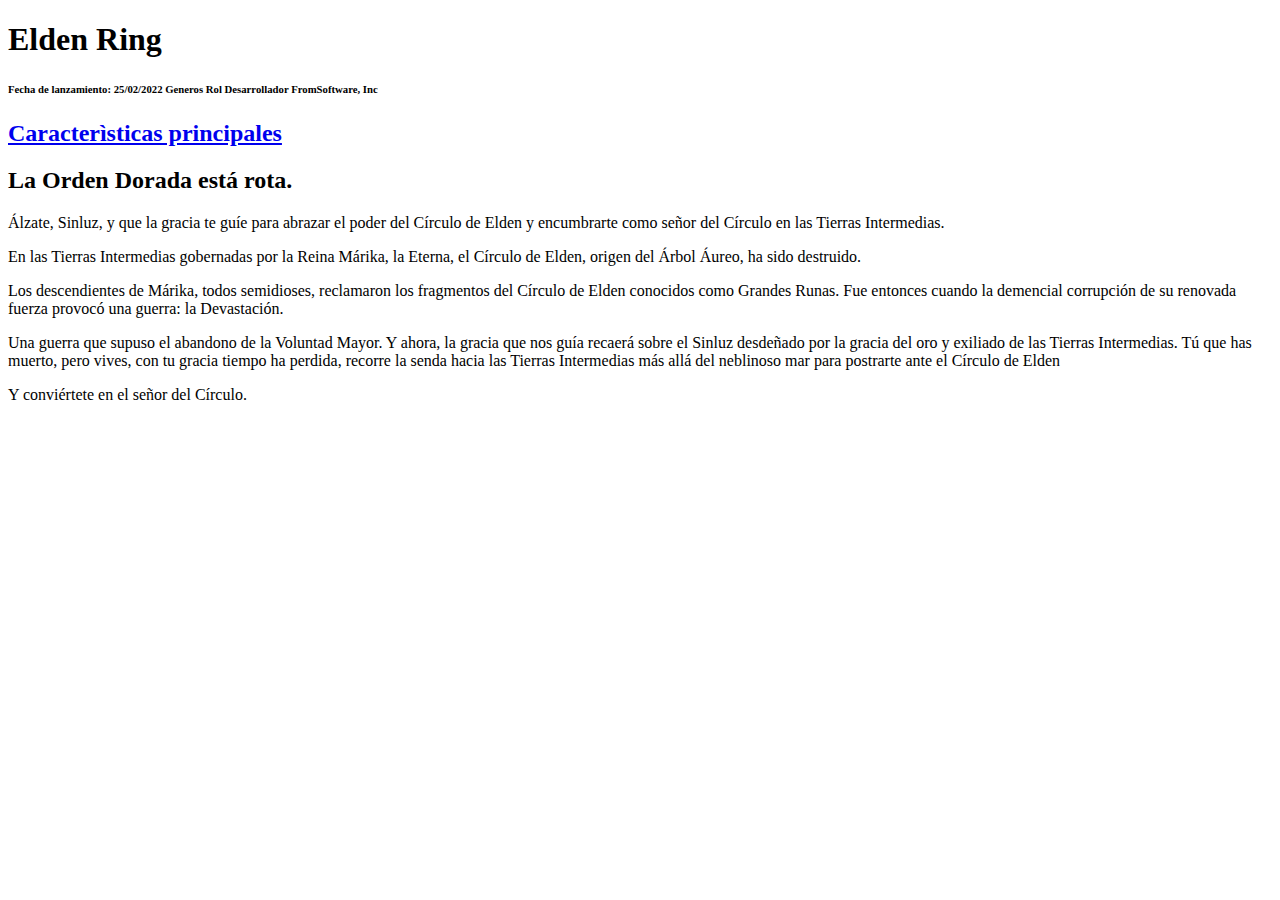
==== index.html @ 2dfcc708 "TExto" ====
<!DOCTYPE html PUBLIC "-//W3C//DTD XHTML 1.0 Strict//EN" "http://www.w3.org/TR/xhtml1/DTD/xhtml1-strict.dtd">
<html xmlns="http://www.w3.org/1999/xhtml" xml:lang="es" lang="es">

<head>
    <meta http-equiv="Content-Type" content="text/html; charset=UTF-8" />
    <title>Elden Ring</title>
    <link href="css/videojuego.css" rel="stylesheet" type="text/css"/>
</head>

<body>
    <!--Foto-->
    <h1>Elden Ring</h1>
    <h6>Fecha de lanzamiento: <span id="fecha">25/02/2022</span> Generos <span id="genero">Rol</span> Desarrollador <span id="desarrollador">FromSoftware, Inc</span></h6>
    <h2><a href="html/videojuego1.html">Caracterìsticas principales</a></h2><!--Aqui tendra un enlaze que te mandara a videojuego1 con la tematica de caracteristicas-->
    <h2 class="introduccion" id="titulo">La Orden Dorada está rota.</h2>
    <p class="introduccion">Álzate, Sinluz, y que la gracia te guíe para abrazar el poder del Círculo de Elden y encumbrarte como señor del Círculo en las Tierras Intermedias.</p>
    <p class="introduccion">En las Tierras Intermedias gobernadas por la Reina Márika, la Eterna, el Círculo de Elden, origen del Árbol Áureo, ha sido destruido.</p>
    <p class="introduccion">Los descendientes de Márika, todos semidioses, reclamaron los fragmentos del Círculo de Elden conocidos como Grandes Runas. Fue entonces cuando la demencial corrupción de su renovada fuerza provocó una guerra: la Devastación.</p>
    <p class="introduccion">Una guerra que supuso el abandono de la Voluntad Mayor. Y ahora, la gracia que nos guía recaerá sobre el Sinluz desdeñado por la gracia del oro y exiliado de las Tierras Intermedias. Tú que has muerto, pero vives, con tu gracia tiempo ha perdida, recorre la senda hacia las Tierras Intermedias más allá del neblinoso mar para postrarte ante el Círculo de Elden</p>
    <p id="final">Y conviértete en el señor del Círculo.</p>
    <!--Video trailer-->
    <!--imagenes con url-->
</body>

</html>
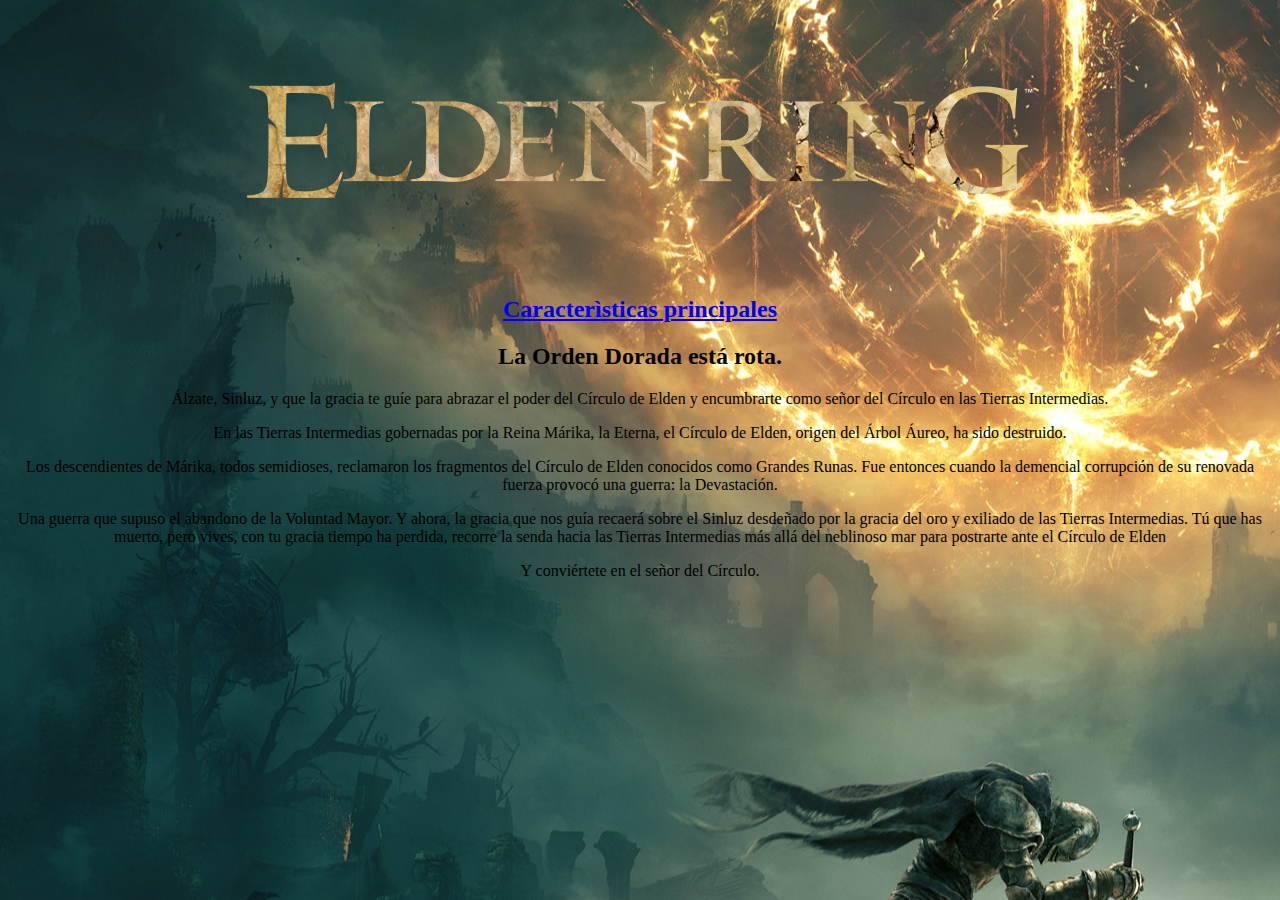
==== commit 47e6d815: "imagenes" ====
--- a/index.html
+++ b/index.html
@@ -5,13 +5,13 @@
     <meta http-equiv="Content-Type" content="text/html; charset=UTF-8" />
     <title>Elden Ring</title>
     <link href="css/videojuego.css" rel="stylesheet" type="text/css"/>
+    <link rel="icon" href="img/caballero.png" type="image/png" sizes="16x16">
 </head>
 
 <body>
-    <!--Foto-->
-    <h1>Elden Ring</h1>
-    <h6>Fecha de lanzamiento: <span id="fecha">25/02/2022</span> Generos <span id="genero">Rol</span> Desarrollador <span id="desarrollador">FromSoftware, Inc</span></h6>
-    <h2><a href="html/videojuego1.html">Caracterìsticas principales</a></h2><!--Aqui tendra un enlaze que te mandara a videojuego1 con la tematica de caracteristicas-->
+    <img src="img/eldenring_new.webp" alt="elden"/>
+    <!--Foto funciona de titulo-->
+    <h2 id="link"><a href="html/videojuego1.html">Caracterìsticas principales</a></h2><!--Aqui tendra un enlaze que te mandara a videojuego1 con la tematica de caracteristicas-->
     <h2 class="introduccion" id="titulo">La Orden Dorada está rota.</h2>
     <p class="introduccion">Álzate, Sinluz, y que la gracia te guíe para abrazar el poder del Círculo de Elden y encumbrarte como señor del Círculo en las Tierras Intermedias.</p>
     <p class="introduccion">En las Tierras Intermedias gobernadas por la Reina Márika, la Eterna, el Círculo de Elden, origen del Árbol Áureo, ha sido destruido.</p>
--- a/css/videojuego.css
+++ b/css/videojuego.css
@@ -0,0 +1,10 @@
+body {
+    background-image: url("../img/1186452.jpg");
+    background-color: #cccccc;
+    text-align: center;
+    display: inline-block;
+    margin: 5px;
+    background-position: center;
+    background-repeat: no-repeat;
+}
+ 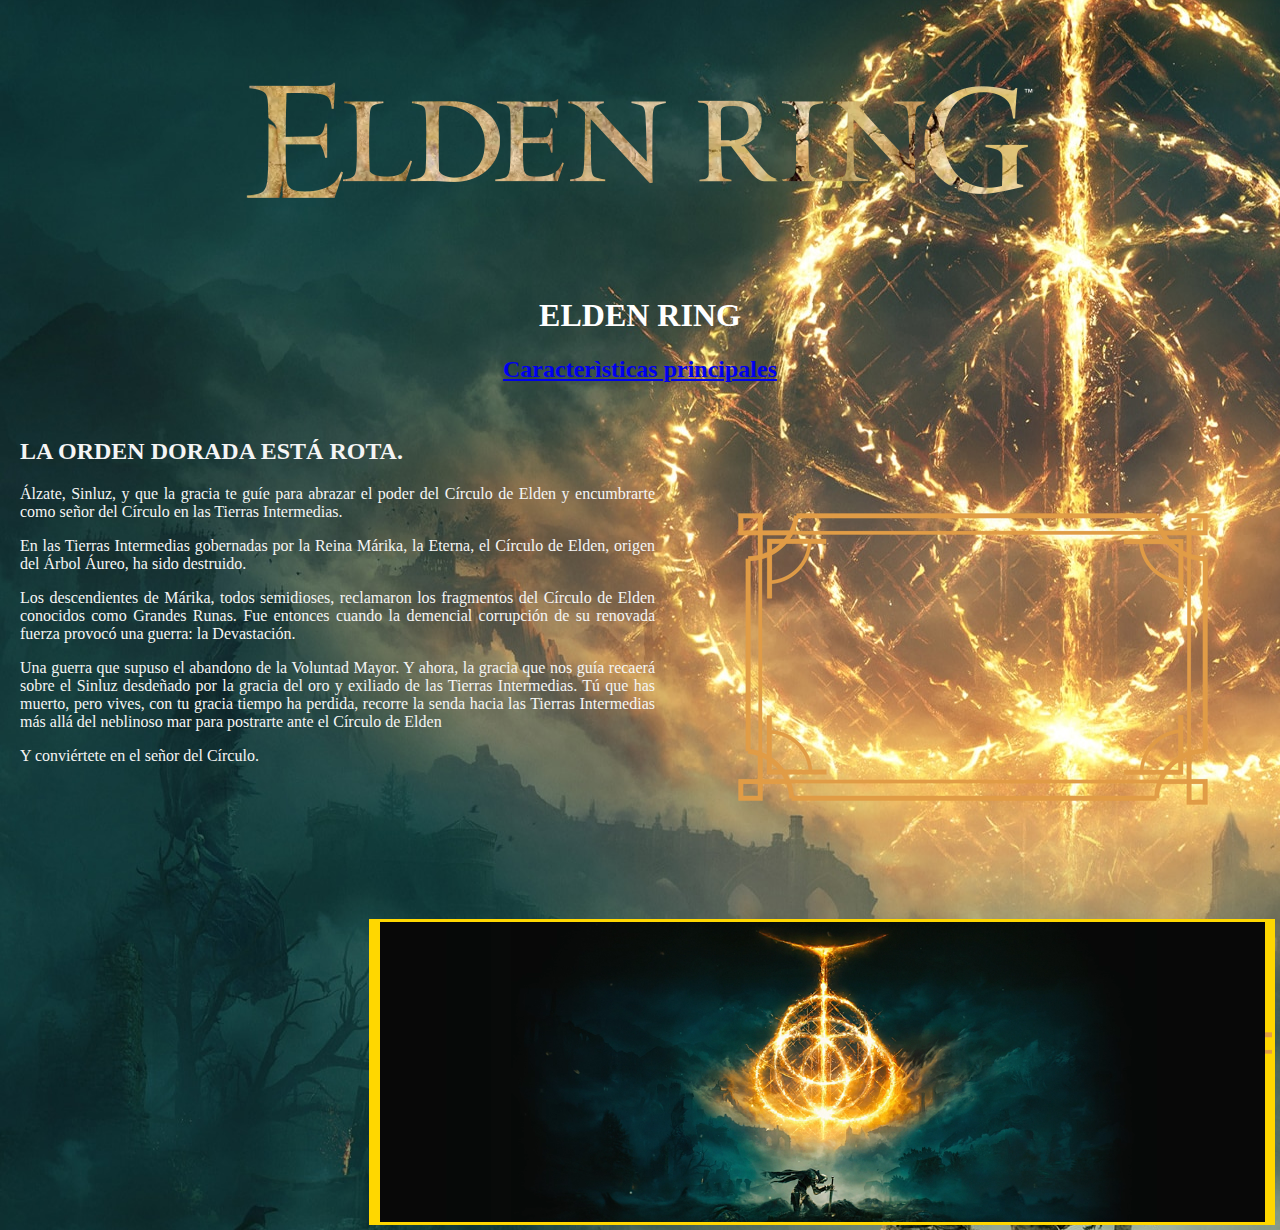
==== commit d5afebcd: "formato" ====
--- a/index.html
+++ b/index.html
@@ -4,20 +4,39 @@
 <head>
     <meta http-equiv="Content-Type" content="text/html; charset=UTF-8" />
     <title>Elden Ring</title>
-    <link href="css/videojuego.css" rel="stylesheet" type="text/css"/>
+    <link href="css/videojuego.css" rel="stylesheet" type="text/css" />
     <link rel="icon" href="img/caballero.png" type="image/png" sizes="16x16">
 </head>
 
 <body>
-    <img src="img/eldenring_new.webp" alt="elden"/>
+    <img src="img/eldenring_new.webp" alt="elden" />
+    <h1>Elden Ring</h1>
     <!--Foto funciona de titulo-->
-    <h2 id="link"><a href="html/videojuego1.html">Caracterìsticas principales</a></h2><!--Aqui tendra un enlaze que te mandara a videojuego1 con la tematica de caracteristicas-->
-    <h2 class="introduccion" id="titulo">La Orden Dorada está rota.</h2>
-    <p class="introduccion">Álzate, Sinluz, y que la gracia te guíe para abrazar el poder del Círculo de Elden y encumbrarte como señor del Círculo en las Tierras Intermedias.</p>
-    <p class="introduccion">En las Tierras Intermedias gobernadas por la Reina Márika, la Eterna, el Círculo de Elden, origen del Árbol Áureo, ha sido destruido.</p>
-    <p class="introduccion">Los descendientes de Márika, todos semidioses, reclamaron los fragmentos del Círculo de Elden conocidos como Grandes Runas. Fue entonces cuando la demencial corrupción de su renovada fuerza provocó una guerra: la Devastación.</p>
-    <p class="introduccion">Una guerra que supuso el abandono de la Voluntad Mayor. Y ahora, la gracia que nos guía recaerá sobre el Sinluz desdeñado por la gracia del oro y exiliado de las Tierras Intermedias. Tú que has muerto, pero vives, con tu gracia tiempo ha perdida, recorre la senda hacia las Tierras Intermedias más allá del neblinoso mar para postrarte ante el Círculo de Elden</p>
-    <p id="final">Y conviértete en el señor del Círculo.</p>
+
+    <h2 id="link"><a href="html/videojuego1.html">Caracterìsticas principales</a></h2>
+    <img src="img/marco.png" alt="elden" />
+    <!--Aqui tendra un enlaze que te mandara a videojuego1 con la tematica de caracteristicas-->
+    <div id="principal">
+        <h2 id="titulo">La Orden Dorada está rota.</h2>
+        <p>Álzate, Sinluz, y que la gracia te guíe para abrazar el poder del Círculo de Elden y
+            encumbrarte como señor del Círculo en las Tierras Intermedias.</p>
+        <p>En las Tierras Intermedias gobernadas por la Reina Márika, la Eterna, el Círculo de
+            Elden, origen del Árbol Áureo, ha sido destruido.</p>
+        <p>Los descendientes de Márika, todos semidioses, reclamaron los fragmentos del Círculo de
+            Elden conocidos como Grandes Runas. Fue entonces cuando la demencial corrupción de su renovada fuerza
+            provocó una guerra: la Devastación.</p>
+        <p>Una guerra que supuso el abandono de la Voluntad Mayor. Y ahora, la gracia que nos guía
+            recaerá sobre el Sinluz desdeñado por la gracia del oro y exiliado de las Tierras Intermedias. Tú que has
+            muerto, pero vives, con tu gracia tiempo ha perdida, recorre la senda hacia las Tierras Intermedias más allá
+            del neblinoso mar para postrarte ante el Círculo de Elden</p>
+        <p id="final">Y conviértete en el señor del Círculo.</p>
+    </div>
+    <video width="420" height="420" autoplay loop>
+        <source src="video/elden-ring-header-animated.webm" type="video/webm" />
+        <img src="img/Elden-Ring-1-1.jpg" alt="Video no soportado" />
+        Su navegador no soporta este formato de video.
+    </video>
+
     <!--Video trailer-->
     <!--imagenes con url-->
 </body>
--- a/css/videojuego.css
+++ b/css/videojuego.css
@@ -7,4 +7,38 @@
     background-position: center;
     background-repeat: no-repeat;
 }
- +
+h1 {
+    color: white;
+    text-transform: uppercase;
+}
+
+div {
+    text-align: justify;
+    float: left;
+    clear: left;
+    width: 50%;
+    margin: 15px;
+    color: whitesmoke;
+}
+
+#titulo {
+    text-transform: uppercase;
+}
+
+#final {
+    text-transform: none;
+}
+
+
+video {
+    background-image: url("../img/marco.png");
+    float: right;
+    clear: right;
+    width: 900px;
+    height: 300px;
+    background-color: gold;
+    border-color: gold;
+    border-style: solid;
+
+}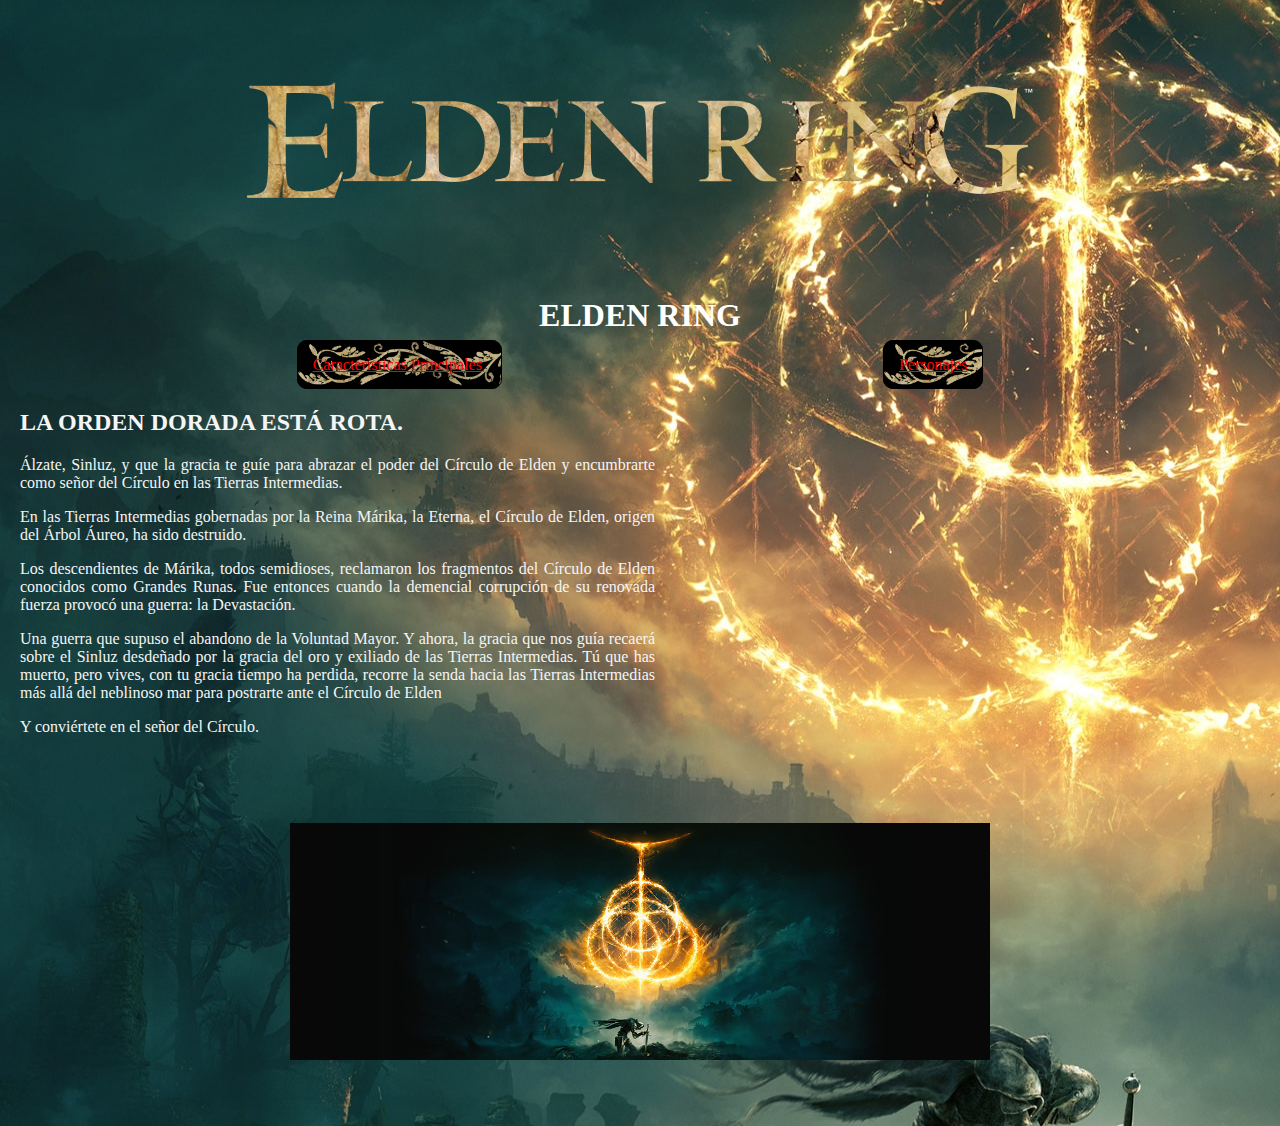
==== commit 4ad861be: "16:00" ====
--- a/index.html
+++ b/index.html
@@ -4,18 +4,26 @@
 <head>
     <meta http-equiv="Content-Type" content="text/html; charset=UTF-8" />
     <title>Elden Ring</title>
+    <!--CSS-->
     <link href="css/videojuego.css" rel="stylesheet" type="text/css" />
+    <!--Pone un icono en la paguina al lado de title-->
     <link rel="icon" href="img/caballero.png" type="image/png" sizes="16x16">
+    <!--Agrega una afuente de google font para las letras-->
+    <link rel="preconnect" href="https://fonts.googleapis.com">
+    <link rel="preconnect" href="https://fonts.gstatic.com" crossorigin>
+    <link href="https://fonts.googleapis.com/css2?family=Dancing+Script&display=swap" rel="stylesheet">
 </head>
 
 <body>
     <img src="img/eldenring_new.webp" alt="elden" />
     <h1>Elden Ring</h1>
-    <!--Foto funciona de titulo-->
-
-    <h2 id="link"><a href="html/videojuego1.html">Caracterìsticas principales</a></h2>
-    <img src="img/marco.png" alt="elden" />
-    <!--Aqui tendra un enlaze que te mandara a videojuego1 con la tematica de caracteristicas-->
+    <div class="enlace1">
+        <a href="html/videojuego1.html">Caracterìsticas Principales</a>
+    </div>
+    <div class="enlace2">
+        <a href="html/videojuego2.html">Personajes</a>
+    </div>
+    
     <div id="principal">
         <h2 id="titulo">La Orden Dorada está rota.</h2>
         <p>Álzate, Sinluz, y que la gracia te guíe para abrazar el poder del Círculo de Elden y
@@ -31,14 +39,9 @@
             del neblinoso mar para postrarte ante el Círculo de Elden</p>
         <p id="final">Y conviértete en el señor del Círculo.</p>
     </div>
-    <video width="420" height="420" autoplay loop>
+    <video autoplay loop>
         <source src="video/elden-ring-header-animated.webm" type="video/webm" />
-        <img src="img/Elden-Ring-1-1.jpg" alt="Video no soportado" />
-        Su navegador no soporta este formato de video.
     </video>
-
-    <!--Video trailer-->
-    <!--imagenes con url-->
 </body>
 
 </html>--- a/css/videojuego.css
+++ b/css/videojuego.css
@@ -1,44 +1,183 @@
 body {
+    color: whitesmoke;
     background-image: url("../img/1186452.jpg");
-    background-color: #cccccc;
+    background-color: black;
     text-align: center;
-    display: inline-block;
     margin: 5px;
     background-position: center;
     background-repeat: no-repeat;
 }
+#basico {
+    color: whitesmoke;
+    background-image: url("../img/basico2.jpg");
+    background-color: black;
+    text-align: center;
+    margin: 5px;
+    background-position: center;
+    background-repeat: repeat;
+}
+.Foto{
+    float: right;
+    clear: right;
+    text-align: right;
+    border: 5px red solid;
+    margin: 15px 15px;
+    height:335px;
+    width: 40%;
 
+}
+.vagante{
+text-align: justify;
+border: 5px red solid;
+text-align: justify;
+float: left;
+clear: left;
+width: 50%;
+height:335px;
+margin: 15px;
+}
+.Guerrero{
+    text-align: justify;
+    border: 5px red solid;
+    text-align: justify;
+    float: left;
+    clear: left;
+    width: 50%;
+    height:335px;
+    margin: 15px;
+}
+.Heroe{
+    text-align: justify;
+    border: 5px red solid;
+    text-align: justify;
+    float: left;
+    clear: left;
+    width: 50%;
+    height:335px;
+    margin: 15px;
+}
+.Samurai{
+    text-align: justify;
+    border: 5px red solid;
+    text-align: justify;
+    float: left;
+    clear: left;
+    width: 50%;
+    height:335px;
+    margin: 15px;
+}
+.Miserable{
+    text-align: justify;
+    border: 5px red solid;
+    text-align: justify;
+    float: left;
+    clear: left;
+    width: 50%;
+    height:335px;
+    margin: 15px;
+}
+.Profeta{
+    text-align: justify;
+    border: 5px red solid;
+    text-align: justify;
+    float: left;
+    clear: left;
+    width: 50%;
+    height:335px;
+    margin: 15px;
+}
+.Confesor{
+    text-align: justify;
+    border: 5px red solid;
+    text-align: justify;
+    float: left;
+    clear: left;
+    width: 50%;
+    height:335px;
+    margin: 15px;
+}
+.Astrologo{
+    text-align: justify;
+    border: 5px red solid;
+    text-align: justify;
+    float: left;
+    clear: left;
+    width: 50%;
+    height:335px;
+    margin: 15px;
+}
+.Bandido{
+    text-align: justify;
+    border: 5px red solid;
+    text-align: justify;
+    float: left;
+    clear: left;
+    width: 50%;
+    height:335px;
+    margin: 15px;
+}
+.Prisionero{
+    text-align: justify;
+    border: 5px red solid;
+    text-align: justify;
+    float: left;
+    clear: left;
+    width: 50%;
+    height:335px;
+    margin: 15px;
+}
 h1 {
     color: white;
     text-transform: uppercase;
 }
-
-div {
+a:link{
+    color: red;
+}
+a:visited{
+    color: brown;
+}
+a:hover{
+    color: gold;
+}
+a:active{
+    color: goldenrod;
+}
+.enlace1{
+    display: inline;
+    border: 1px black solid;
+    background-color: black;
+    background-image: url("../img/elden-ring-border-leaf.png");
+    background-size: cover;
+    border-radius: 10px;
+    padding: 15px;
+    margin: 15%;
+}
+.enlace2{
+    display: inline;
+    text-align: center;
+    border: 1px black solid;
+    background-color: black;
+    background-image: url("../img/elden-ring-border-leaf.png");
+    background-size: cover;
+    border-radius: 10px;
+    padding: 15px;
+    margin: 15%;
+}
+#principal {
     text-align: justify;
     float: left;
     clear: left;
     width: 50%;
     margin: 15px;
-    color: whitesmoke;
 }
-
 #titulo {
     text-transform: uppercase;
 }
-
 #final {
     text-transform: none;
 }
-
-
 video {
-    background-image: url("../img/marco.png");
-    float: right;
-    clear: right;
-    width: 900px;
-    height: 300px;
-    background-color: gold;
-    border-color: gold;
-    border-style: solid;
-
+    display: inline;
+    width: 700px;
+    height: 350px;
 }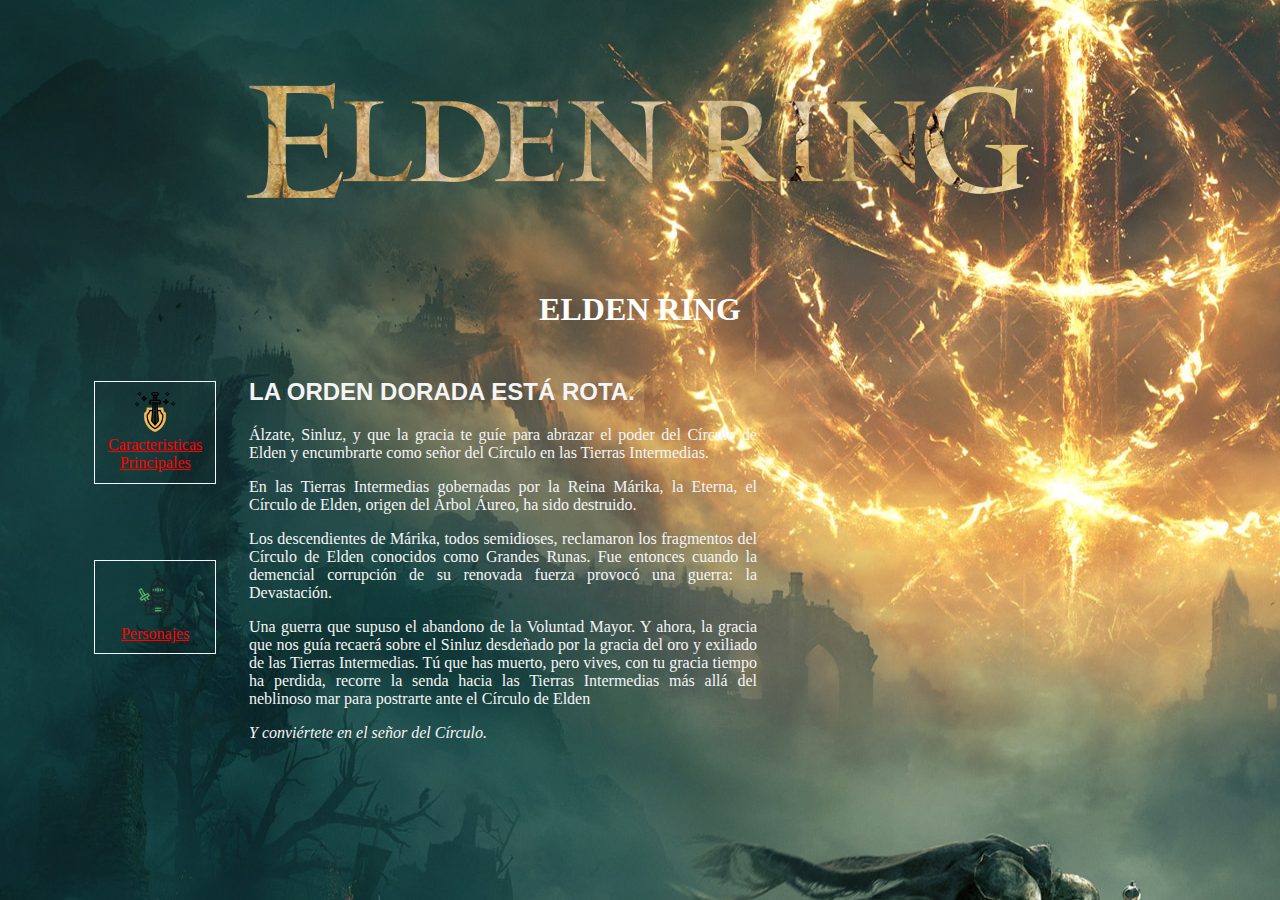
==== commit 903ddd3b: "22:22" ====
--- a/index.html
+++ b/index.html
@@ -7,25 +7,26 @@
     <!--CSS-->
     <link href="css/videojuego.css" rel="stylesheet" type="text/css" />
     <!--Pone un icono en la paguina al lado de title-->
-    <link rel="icon" href="img/caballero.png" type="image/png" sizes="16x16">
-    <!--Agrega una afuente de google font para las letras-->
-    <link rel="preconnect" href="https://fonts.googleapis.com">
-    <link rel="preconnect" href="https://fonts.gstatic.com" crossorigin>
-    <link href="https://fonts.googleapis.com/css2?family=Dancing+Script&display=swap" rel="stylesheet">
+    <link rel="icon" href="img/caballero3.png" type="image/png"/>
 </head>
 
 <body>
     <img src="img/eldenring_new.webp" alt="elden" />
     <h1>Elden Ring</h1>
-    <div class="enlace1">
-        <a href="html/videojuego1.html">Caracterìsticas Principales</a>
+    <div id="Caballero">
+        <div id="CaballeroC">
+            <a href="html/videojuego1.html"><img width="40" src="img/caballero2.png" alt="elden" /></a>
+            <a href="html/videojuego1.html">Caracteristicas Principales</a>
+        </div>
+    
+        <div id="CaballeroP">
+            <a href="html/videojuego2.html"><img width="50" src="img/caballero1.png" alt="elden" /></a>
+            <a href="html/videojuego2.html">Personajes</a>
+        </div>
     </div>
-    <div class="enlace2">
-        <a href="html/videojuego2.html">Personajes</a>
-    </div>
-    
-    <div id="principal">
-        <h2 id="titulo">La Orden Dorada está rota.</h2>
+
+    <div id="TextoIndex">
+        <h2 id="TituloIndex">La Orden Dorada está rota.</h2>
         <p>Álzate, Sinluz, y que la gracia te guíe para abrazar el poder del Círculo de Elden y
             encumbrarte como señor del Círculo en las Tierras Intermedias.</p>
         <p>En las Tierras Intermedias gobernadas por la Reina Márika, la Eterna, el Círculo de
@@ -37,11 +38,17 @@
             recaerá sobre el Sinluz desdeñado por la gracia del oro y exiliado de las Tierras Intermedias. Tú que has
             muerto, pero vives, con tu gracia tiempo ha perdida, recorre la senda hacia las Tierras Intermedias más allá
             del neblinoso mar para postrarte ante el Círculo de Elden</p>
-        <p id="final">Y conviértete en el señor del Círculo.</p>
+        <p id="FinalIndex">Y conviértete en el señor del Círculo.</p>
     </div>
-    <video autoplay loop>
+    <!-- <video id="VideoIndex" autoplay loop>
         <source src="video/elden-ring-header-animated.webm" type="video/webm" />
-    </video>
+    </video> -->
+  
+        <iframe src="https://www.youtube.com/embed/E3Huy2cdih0" title="YouTube video player" frameborder="0"
+        allow="accelerometer; autoplay; clipboard-write; encrypted-media; gyroscope; picture-in-picture"
+        allowfullscreen></iframe>
+
+
 </body>
 
 </html>--- a/css/videojuego.css
+++ b/css/videojuego.css
@@ -1,3 +1,4 @@
+/*Selectores Genericos*/
 body {
     color: whitesmoke;
     background-image: url("../img/1186452.jpg");
@@ -7,177 +8,134 @@
     background-position: center;
     background-repeat: no-repeat;
 }
-#basico {
+
+h1 {
+    color: white;
+    text-transform: uppercase;
+    margin: 15px;
+}
+
+/*Ids del Index*/
+#Caballero {
+    float: left;
+    margin:1% 5%;
+}
+#CaballeroC {
+    margin: 25%;
+    border:1px aliceblue solid;
+    padding: 10%;
+    width: 100px;
+
+}
+#CaballeroP{
+    margin:75% 25%;
+    border:1px aliceblue solid;
+    padding: 10%;
+    width: 100px;
+
+
+}
+#TituloIndex {
+    text-transform: uppercase;
+    font-family: 'Franklin Gothic Medium', 'Arial Narrow', Arial, sans-serif;
+}
+
+#TextoIndex {
+    text-align: justify;
+    float: left;
+    margin: 15px 15px;
+    height: 335px;
+    width: 40%;
+}
+
+#FinalIndex {
+    text-transform: none;
+    font-style: italic;
+}
+
+#VideoIndex {
+    display: inline;
+    width: 829px;
+    height: 350px;
+    border-color: red;
+}
+
+/*Clases de videojuego1*/
+.iz {
+    text-align: left;
+    float: left;
+    width: 50%;
+    height: 335px;
+    margin: 15px;
+}
+
+.TituloCaracteristicas {
+    background-color: peru;
+    font-family: 'Franklin Gothic Medium', 'Arial Narrow', Arial, sans-serif;
+    font-size: xx-large;
+    padding: 10px;
+}
+
+.VideoPg1 {
+    display: inline;
+    width: 829px;
+    height: 350px;
+    border-color: red;
+}
+
+.der {
+    text-align: right;
+    color: rgb(255, 255, 255);
+    float: right;
+    width: 50%;
+    height: 335px;
+    margin: 15px;
+}
+
+/*Clases de videojuego2*/
+#FondoPg2 {
     color: whitesmoke;
-    background-image: url("../img/basico2.jpg");
-    background-color: black;
+    background-image: url("../img/Fondo1440x900.jpg");
+    background-color: rgb(22, 22, 22);
     text-align: center;
     margin: 5px;
     background-position: center;
     background-repeat: repeat;
-}
-.Foto{
-    float: right;
-    clear: right;
-    text-align: right;
-    border: 5px red solid;
-    margin: 15px 15px;
-    height:335px;
-    width: 40%;
 
 }
-.vagante{
-text-align: justify;
-border: 5px red solid;
-text-align: justify;
-float: left;
-clear: left;
-width: 50%;
-height:335px;
-margin: 15px;
+
+.Foto {
+    float: left;
+    text-align: right;
+    padding-right: 30%;
+    margin-top: 15px;
+    height: 335px;
+    width: 400px;
+
 }
-.Guerrero{
+
+.Personaje {
     text-align: justify;
-    border: 5px red solid;
-    text-align: justify;
+    padding-left: 25%;
+    margin-top: 15px;
     float: left;
-    clear: left;
-    width: 50%;
-    height:335px;
-    margin: 15px;
+    width: 500px;
+    height: 335px;
 }
-.Heroe{
-    text-align: justify;
-    border: 5px red solid;
-    text-align: justify;
-    float: left;
-    clear: left;
-    width: 50%;
-    height:335px;
-    margin: 15px;
-}
-.Samurai{
-    text-align: justify;
-    border: 5px red solid;
-    text-align: justify;
-    float: left;
-    clear: left;
-    width: 50%;
-    height:335px;
-    margin: 15px;
-}
-.Miserable{
-    text-align: justify;
-    border: 5px red solid;
-    text-align: justify;
-    float: left;
-    clear: left;
-    width: 50%;
-    height:335px;
-    margin: 15px;
-}
-.Profeta{
-    text-align: justify;
-    border: 5px red solid;
-    text-align: justify;
-    float: left;
-    clear: left;
-    width: 50%;
-    height:335px;
-    margin: 15px;
-}
-.Confesor{
-    text-align: justify;
-    border: 5px red solid;
-    text-align: justify;
-    float: left;
-    clear: left;
-    width: 50%;
-    height:335px;
-    margin: 15px;
-}
-.Astrologo{
-    text-align: justify;
-    border: 5px red solid;
-    text-align: justify;
-    float: left;
-    clear: left;
-    width: 50%;
-    height:335px;
-    margin: 15px;
-}
-.Bandido{
-    text-align: justify;
-    border: 5px red solid;
-    text-align: justify;
-    float: left;
-    clear: left;
-    width: 50%;
-    height:335px;
-    margin: 15px;
-}
-.Prisionero{
-    text-align: justify;
-    border: 5px red solid;
-    text-align: justify;
-    float: left;
-    clear: left;
-    width: 50%;
-    height:335px;
-    margin: 15px;
-}
-h1 {
-    color: white;
-    text-transform: uppercase;
-}
-a:link{
+
+/*Links*/
+a:link {
     color: red;
 }
-a:visited{
-    color: brown;
+
+a:visited {
+    color: darkred;
 }
-a:hover{
-    color: gold;
+
+a:hover {
+    color: orange;
 }
-a:active{
-    color: goldenrod;
-}
-.enlace1{
-    display: inline;
-    border: 1px black solid;
-    background-color: black;
-    background-image: url("../img/elden-ring-border-leaf.png");
-    background-size: cover;
-    border-radius: 10px;
-    padding: 15px;
-    margin: 15%;
-}
-.enlace2{
-    display: inline;
-    text-align: center;
-    border: 1px black solid;
-    background-color: black;
-    background-image: url("../img/elden-ring-border-leaf.png");
-    background-size: cover;
-    border-radius: 10px;
-    padding: 15px;
-    margin: 15%;
-}
-#principal {
-    text-align: justify;
-    float: left;
-    clear: left;
-    width: 50%;
-    margin: 15px;
-}
-#titulo {
-    text-transform: uppercase;
-}
-#final {
-    text-transform: none;
-}
-video {
-    display: inline;
-    width: 700px;
-    height: 350px;
+
+a:active {
+    color: violet;
 }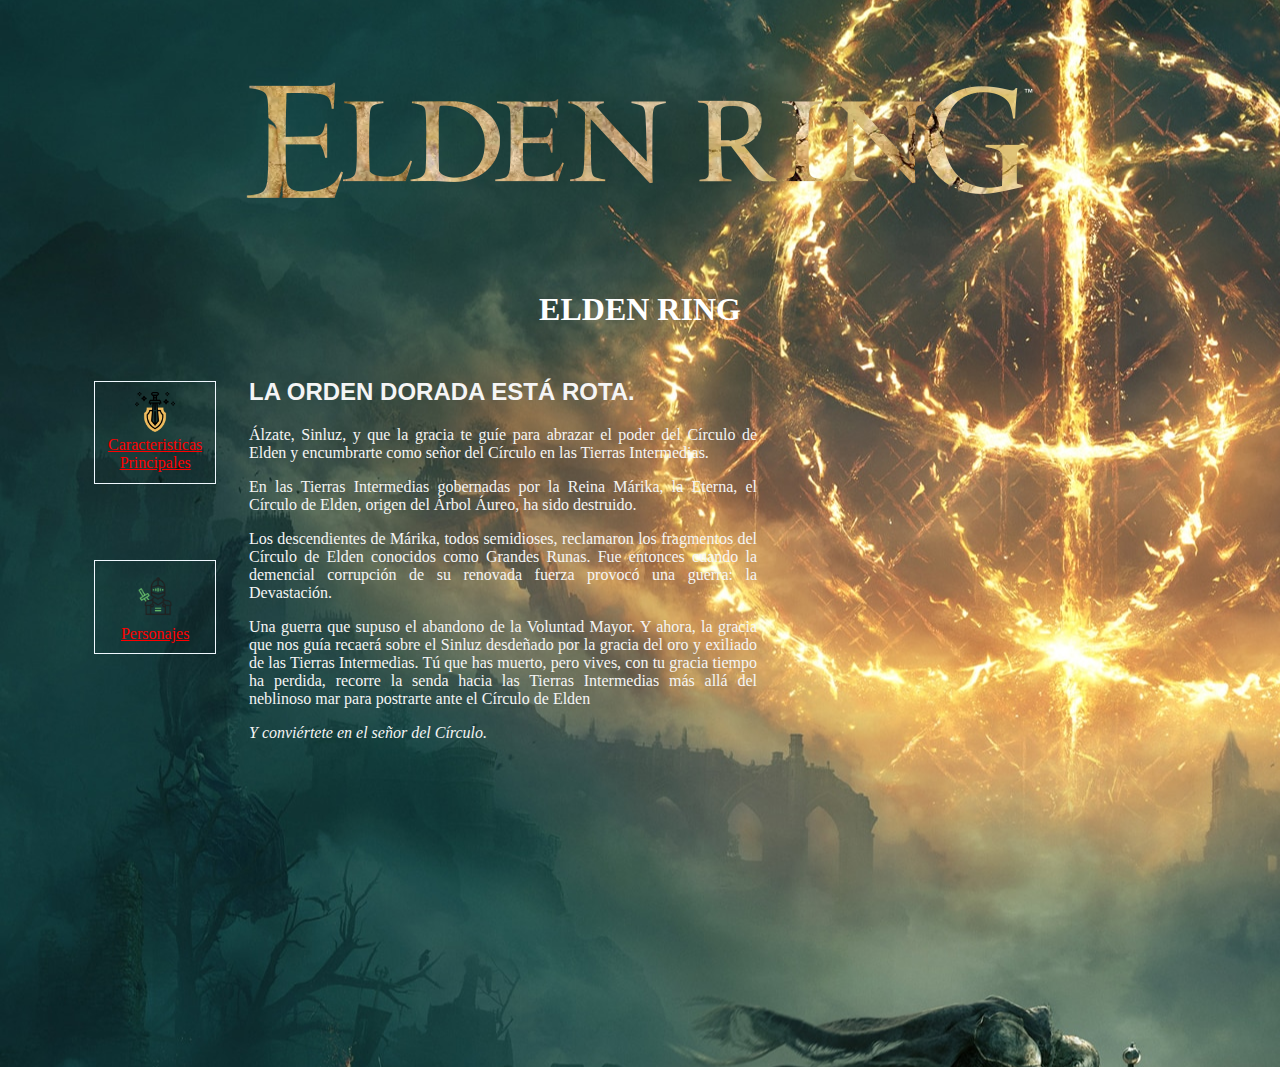
==== commit 04d3b935: "FIN" ====
--- a/index.html
+++ b/index.html
@@ -44,7 +44,7 @@
         <source src="video/elden-ring-header-animated.webm" type="video/webm" />
     </video> -->
   
-        <iframe src="https://www.youtube.com/embed/E3Huy2cdih0" title="YouTube video player" frameborder="0"
+        <iframe id="VideoIndex" src="https://www.youtube.com/embed/E3Huy2cdih0" title="YouTube video player" frameborder="0"
         allow="accelerometer; autoplay; clipboard-write; encrypted-media; gyroscope; picture-in-picture"
         allowfullscreen></iframe>
 
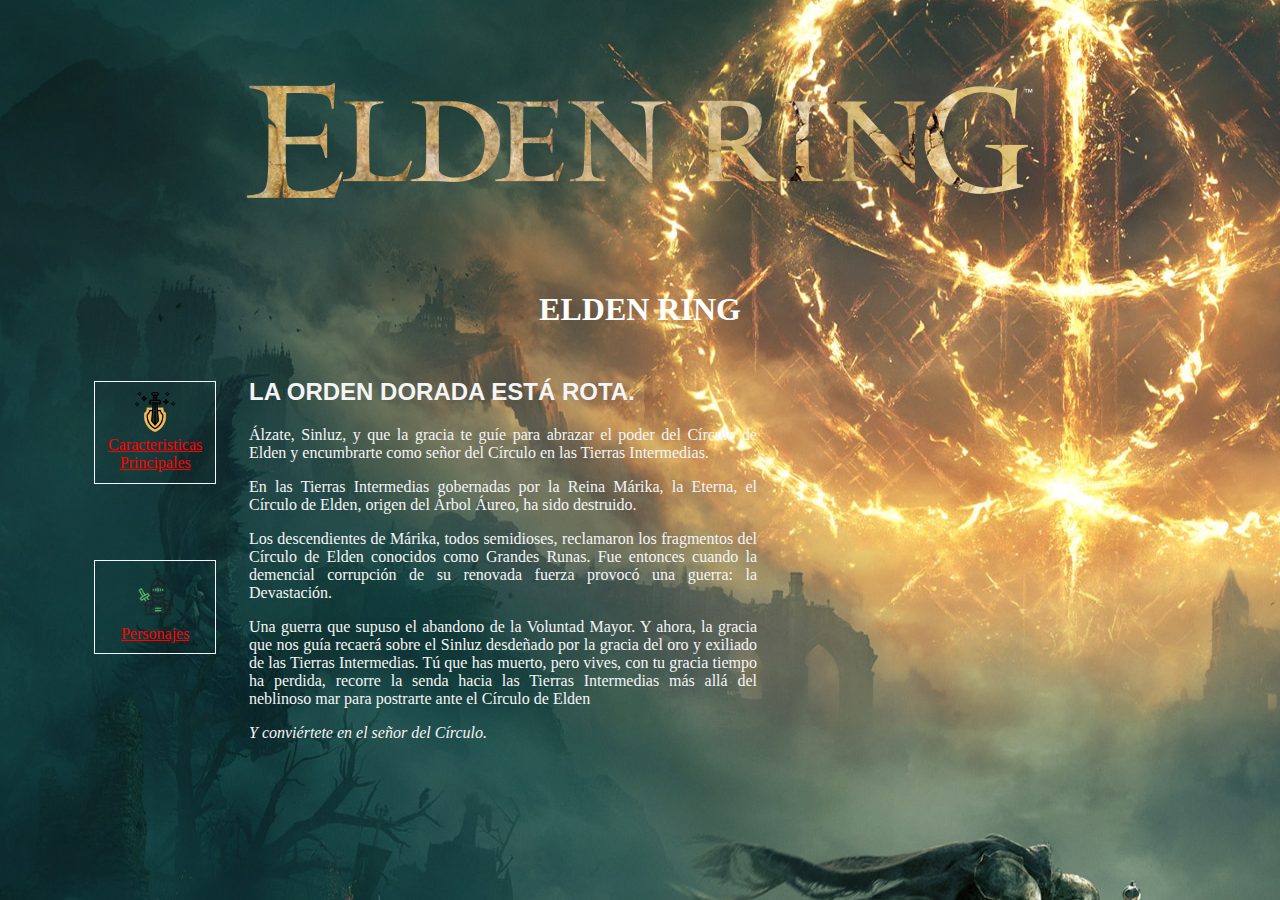
==== commit f389085a: "Corregido 2" ====
--- a/index.html
+++ b/index.html
@@ -11,7 +11,7 @@
 </head>
 
 <body>
-    <img src="img/eldenring_new.webp" alt="elden" />
+    <div><img src="img/eldenring_new.webp" alt="elden" /></div>
     <h1>Elden Ring</h1>
     <div id="Caballero">
         <div id="CaballeroC">
@@ -44,10 +44,10 @@
         <source src="video/elden-ring-header-animated.webm" type="video/webm" />
     </video> -->
   
-        <iframe id="VideoIndex" src="https://www.youtube.com/embed/E3Huy2cdih0" title="YouTube video player" frameborder="0"
+<!--         <iframe id="VideoIndex" src="https://www.youtube.com/embed/E3Huy2cdih0" title="YouTube video player" frameborder="0"
         allow="accelerometer; autoplay; clipboard-write; encrypted-media; gyroscope; picture-in-picture"
-        allowfullscreen></iframe>
-
+        allowfullscreen></iframe> -->
+<!-- El video de YT tambien da error -->
 
 </body>
 
--- a/css/videojuego.css
+++ b/css/videojuego.css
@@ -53,9 +53,9 @@
     font-style: italic;
 }
 
-#VideoIndex {
+iframe {
     display: inline;
-    width: 829px;
+    width: 800px;
     height: 350px;
     border-color: red;
 }
@@ -76,12 +76,14 @@
     padding: 10px;
 }
 
-.VideoPg1 {
+object {
     display: inline;
     width: 829px;
     height: 350px;
     border-color: red;
+    
 }
+
 
 .der {
     text-align: right;
@@ -107,7 +109,7 @@
 .Foto {
     float: left;
     text-align: right;
-    padding-right: 30%;
+    padding-right: 25%;
     margin-top: 15px;
     height: 335px;
     width: 400px;
